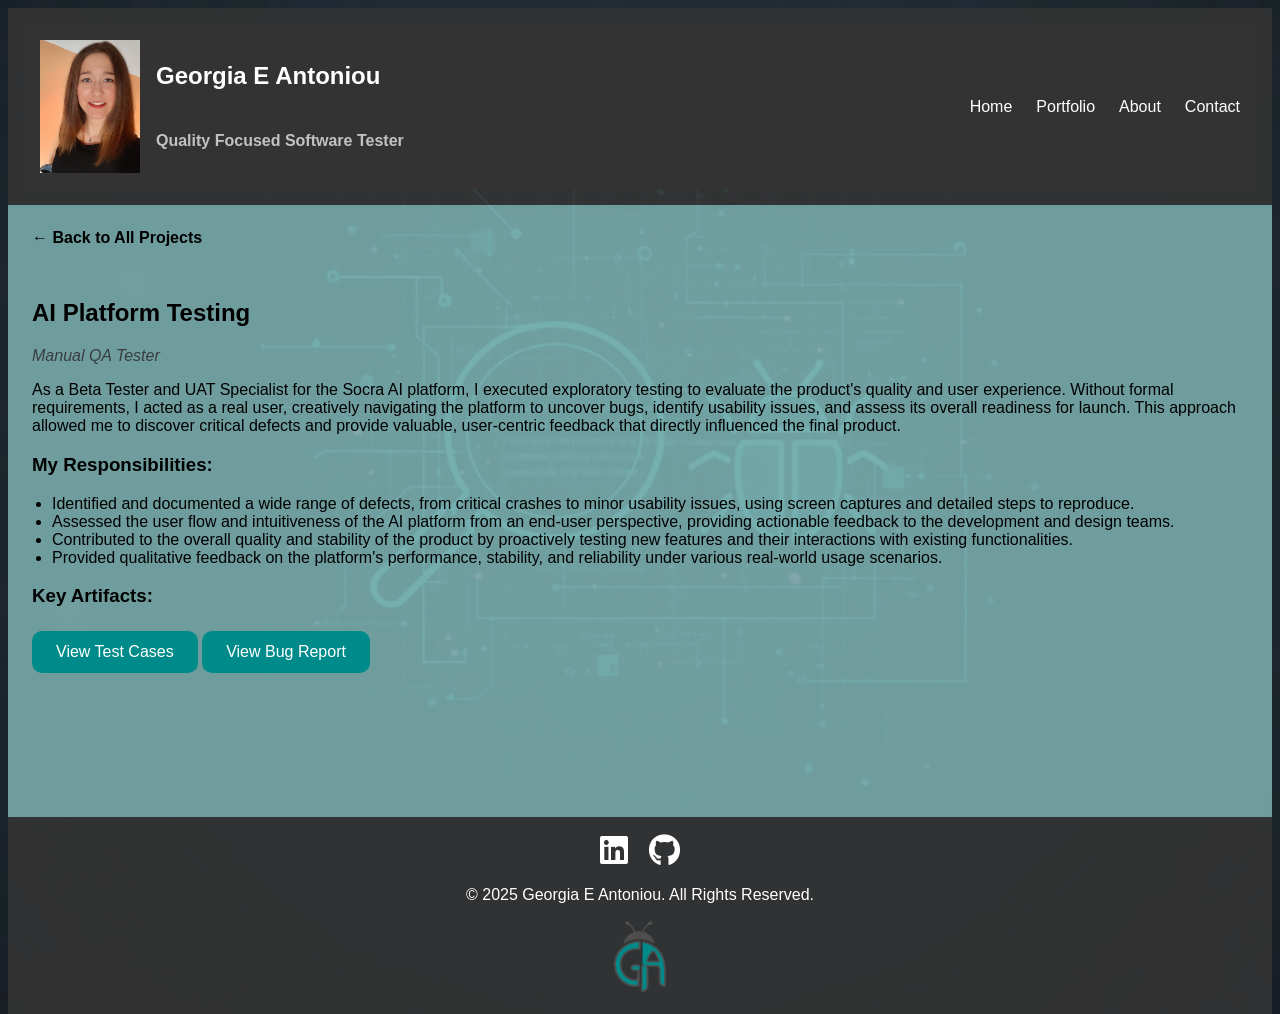
==== MyPortfolio/socra-project.html @ e7636b96 "Add project files. Worked on the stylish og the site  Working with my portfolio  remove old licence " ====
﻿<!DOCTYPE html>
<html lang="en">
<head>
    <meta charset="UTF-8">
    <meta name="viewport" content="width=device-width, initial-scale=1.0">
    <title>AI Platform Testing | My Portfolio</title>
    <link rel="stylesheet" href="wwwroot/styles/main.css">
    <link rel="stylesheet" href="https://cdnjs.cloudflare.com/ajax/libs/font-awesome/6.5.2/css/all.min.css">
    <link rel="icon" type="image/x-icon" href="wwwroot/assets/images/favicon.ico">
</head>
<body>
    <header>
        <nav>
            <div class="header-container">
                <img class="header-photo" src="wwwroot/assets/images/myPhoto.png" alt="A professional headshot of me, a software tester.">
                <div class="name-and-title">
                    <h1>Georgia E Antoniou</h1>
                    <h4 class="faded">Quality Focused Software Tester</h4>

                </div>
            </div>
            <ul>
                <li><a href="index.html">Home</a></li>
                <li><a href="portfolio.html">Portfolio</a></li>
                <li><a href="about.html">About</a></li>
                <li><a href="contact.html">Contact</a></li>
            </ul>
        </nav>
    </header>

    <main>
        <section class="project-details">
            <a href="portfolio.html" class="back-link">← Back to All Projects</a>
            <h2>AI Platform Testing</h2>
            <p class="project-role">Manual QA Tester</p>

            <p>
                As a Beta Tester and UAT Specialist for the Socra AI platform, I executed exploratory testing to evaluate the product's quality and user experience.
                Without formal requirements, I acted as a real user, creatively navigating the platform to uncover bugs, identify usability issues,
                and assess its overall readiness for launch. This approach allowed me to discover critical defects and provide valuable,
                user-centric feedback that directly influenced the final product.
            </p>

            <h3>My Responsibilities:</h3>
            <ul>
                <li>Identified and documented a wide range of defects, from critical crashes to minor usability issues, using screen captures and detailed steps to reproduce.</li>
                <li>Assessed the user flow and intuitiveness of the AI platform from an end-user perspective, providing actionable feedback to the development and design teams.</li>
                <li>Contributed to the overall quality and stability of the product by proactively testing new features and their interactions with existing functionalities.</li>
                <li>Provided qualitative feedback on the platform's performance, stability, and reliability under various real-world usage scenarios.</li>
            </ul>

            <h3>Key Artifacts:</h3>
            <div class="project-links">
                <a href="assets/pdfs/socra/test-cases.xlsx" class="cta-button" target="_blank">View Test Cases</a>
                <a href="assets/pdfs/ecommerce-bug-report.pdf" class="cta-button" target="_blank">View Bug Report</a>
            </div>
        </section>
    </main>

    <footer>
        <div>
            <div>

            </div>
            <div>
                <div class="social-links">
                    <a href="https://linkedin.com/in/georgia-antoniou-2629a819a/" target="_blank" aria-label="LinkedIn"><i class="fab fa-linkedin"></i></a>
                    <a href="https://github.com/GeorgiaAntoniou" target="_blank" aria-label="GitHub"><i class="fab fa-github"></i></a>
                </div>
                <p>&copy; 2025 Georgia E Antoniou. All Rights Reserved.</p>
            </div>
            <div>
                <img src="wwwroot/assets/images/logo.png" width="5%">
            </div>
        </div>
    </footer>
</body>
</html>
---- MyPortfolio/wwwroot/styles/main.css ----
﻿:root {
    --primary-color: #008b8b;
    --secondary-color: #6c757d;
    --background-light-color: rgba(120, 170, 170, 0.9);
    --background-dark-color: rgba(51, 51, 51, 0.9);
}

html, body, #app {
    height: 100%;
    /*margin: 0;*/
    background: url("../assets/images/background-image.jpg") no-repeat center center fixed;
    -webkit-background-size: cover;
    -moz-background-size: cover;
    -o-background-size: cover;
    background-size: cover;
}

body {
    display: flex;
    flex-direction: column;
    font-family: Arial, sans-serif;
}

header {
    background-color: var(--background-dark-color);
    color: white;
    padding: 1rem;
}

main {
    flex: 1;
    background-color: var(--background-light-color);
}

footer {
    padding: 1em;
    text-align: center;
    background-color: var(--background-dark-color);
    color: white;
}

nav ul {
    list-style: none;
    display: flex;
    gap: 1rem;
}

nav {
    display: flex;
    justify-content: space-between;
    align-items: center;
    padding: 1rem;
    background-color: #333; /* Use a color that matches your header */
    color: white;
}

    nav .header-container {
        display: flex;
        align-items: center;
        gap: 1rem;
    }

    nav ul {
        list-style: none;
        display: flex;
        gap: 1.5rem; /* This controls the space between your links */
        margin: 0;
        padding: 0;
    }

    nav a {
        position: relative;
        color: white;
        text-decoration: none;
        transition: color 0.3s ease;
    }

        /* Your new underline hover effect CSS */
        nav a::after {
            content: '';
            position: absolute;
            width: 0;
            height: 2px;
            bottom: -5px;
            left: 0;
            background-color: white;
            transition: width 0.3s ease;
        }

        nav a:hover::after {
            width: 100%;
        }    .header-container {
        display: flex; /* Enables Flexbox layout */
        align-items: center; /* Aligns items vertically in the center */
        gap: 20px; /* Adds space between the photo and your name */
    }
    .name-and-title {
        display: flex;
        flex-direction: column; /* Stacks the name and title vertically */
    }
    .faded {
        color:rgba(255,255,255,0.7)
    }
    .header-photo {
        /* You can set the size here as before */
        width: 100px;
    }

/* Style for the hero section */
#hero {
    text-align: center;
    padding: 5rem 0;
    font-family:serif;
}

.cta-button {
    background-color: var(--primary-color);
    color: white;
    padding: 0.75rem 1.5rem;
    text-decoration: none;
    border-radius: 10px;
    transition: transform 0.2s ease-in-out;
    cursor: pointer;
    display: inline-block;
}
    .cta-button:hover {
        /* Move the button up by 3 pixels */
        transform: translateY(-3px);
        /* You can add a subtle shadow here too for a better effect */
        box-shadow: 0 5px 15px rgba(0, 0, 0, 1.9);
        
    }

/* Container for all project cards */
.project-container {
    display: flex;
    flex-wrap: wrap; /* Allows cards to wrap to the next line on smaller screens */
    justify-content: center; /* Centers cards horizontally */
    gap: 2rem; /* Adds space between each card */
    padding: 2rem;
}

/* Styling for each individual project card */
.project-card {
    background-color: rgba(51, 51, 51, 0.7);
    border-radius: 10px;
    box-shadow: 0 4px 8px rgba(0, 0, 0, 0.1);
    padding: 2rem;
    max-width: 450px; /* Limits the max width of the card */
    width: 100%; /* Ensures the card takes up available space */
    transition: transform 0.3s ease-in-out;
    text-align: center;
    height: fit-content;
}

    .project-card:hover {
        transform: translateY(-5px); /* Adds a subtle lift effect on hover */
        box-shadow: 0 6px 12px rgba(0, 0, 0, 0.15);
    }

    /* Project titles and roles */
    .project-card h3 {
        color: rgba(120, 170, 170, 0.9);
        margin-top: 0;
    }
    .project-card .cta-button {
        background-color: rgba(120, 170, 170, 0.9);
    }

.project-role {
    font-style: italic;
    color: rgba(51, 51, 51, 0.9);
    margin-bottom: 1rem;
}

/* Project links */
.project-links {
    margin-top: 1.5rem;
}

.project-details {
    /* Adds space below the details section to separate it from links or buttons */
    padding: 1.5rem 1.5rem 9rem 1.5rem;
}

    .project-details h4 {
        /* Ensures the heading has some space below it */
        margin-bottom: 0.5rem;
        color: #555; /* A slightly softer color for the sub-heading */
    }

    .project-details ul {
        /* Removes the default padding of the list to align it with the text above */
        padding-left: 1.25rem;
    }
#about-me {
    padding: 2rem;
    
    
}

.about-container {
    display: flex;
    align-items: flex-start; /* Aligns items to the top */
    gap: 3rem; /* Creates space between the photo and the text */
    max-width: 900px;
    margin: 0 auto; /* Centers the container on the page */
}

.profile-photo-large {
    width: 250px;
    height: auto;
    border-radius: 10px;
}

.about-text h2 {
    margin-top: 0;
    color: #007bff;
    
}
.about-text-par {
    text-align: start;
    font-size: 20px;
}
.back-link {
    display: inline-block;
    margin-bottom: 2rem;
    color: black ;
    text-decoration: none;
    font-weight: bold;
    font-size: 1rem;
    transition: transform 0.2s ease-in-out;
}

    .back-link:hover {
        transform: translateX(-5px); /* Adds a subtle animation on hover */
        color: aliceblue;
  
       }

.about-me-title {
    text-align: center;
    font-family: serif;
    font-size: 35px;

}
.technical-skills {
    text-align: center;
    font-family: serif;
    font-size: 35px;
}
.skills {
    text-align: start;
    font-size: 20px;
}


.tagline {
    /* This is a simple example. You can adjust the value as needed. */
    margin-bottom: 4rem;
    font-size:21px;
    margin-top:3rem;
}

.short-description{
    font-size: 22px;
    margin-bottom:4rem;
}

.active-page {
    color: var(--primary-color); /* A clear, distinguishing color like green or a light blue */
    font-weight: bold; /* Makes the text bold for extra emphasis */
    text-decoration: auto; /* Adds a subtle underline */
}


#contact-me {
    padding: 3rem 1rem;
    max-width: 600px;
    margin: 0 auto;
}

    #contact-me h2 {
        text-align: center;
        margin-bottom: 2rem;
    }

.form-group {
    margin-bottom: 1.5rem;
}

    .form-group label {
        display: block;
        margin-bottom: 0.5rem;
        font-weight: bold;
    }

    .form-group input,
    .form-group textarea {
        width: 100%;
        padding: 0.75rem;
        border: 1px solid #ccc;
        border-radius: 5px;
        box-sizing: border-box; /* Ensures padding doesn't affect the width */
    }
.social-links {
    margin-bottom: 1rem;
}

    .social-links a {
        color: white; /* Match your footer text color */
        font-size: 2rem; /* Adjust the size of the icons */
        margin: 0 0.5rem;
       
        border-radius: 10px;
        transition: transform 0.2s ease-in-out;
        cursor: pointer;
        display: inline-block;
    }

        .social-links a:hover {
            color: var(--primary-color) !important;
            transform: translateY(-5px); /* Adds a subtle lift effect on hover */
            box-shadow: 0 6px 12px rgba(0, 0, 0, 0.15);
        }

#certifications {
    margin-top: 3rem;
    padding-bottom: 2rem;
}

.cert-list {
    list-style: none;
    padding: 0;
}

    .cert-list li {
        background-color: #f5f5f5; /* A light background color to make it stand out */
        padding: 1.5rem;
        border-radius: 8px;
        margin-bottom: 1.5rem;
        border-left: 5px solid #007bff; /* A nice highlight bar on the side */
    }

    .cert-list h4 {
        margin-top: 0;
        margin-bottom: 0.5rem;
        color: #333;
    }
.Certifications {
    text-align: center;
    font-family: serif;
    font-size: 35px;
}
.cert {
    text-align: start;
    font-size: 20px;
}
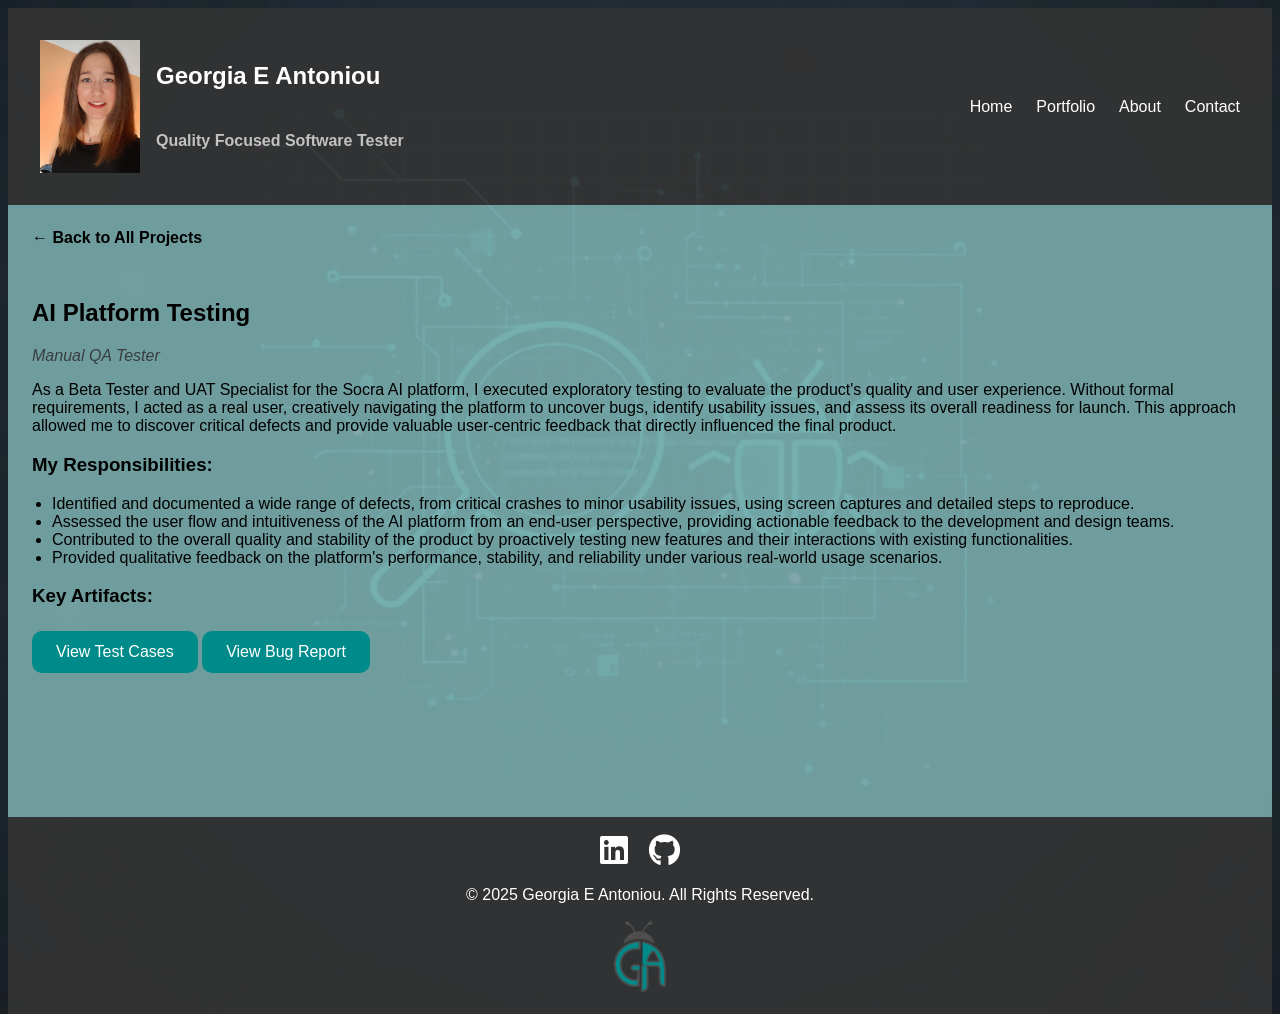
==== commit 8a629e4b: "Basic adjustments" ====
--- a/MyPortfolio/socra-project.html
+++ b/MyPortfolio/socra-project.html
@@ -37,7 +37,7 @@
             <p>
                 As a Beta Tester and UAT Specialist for the Socra AI platform, I executed exploratory testing to evaluate the product's quality and user experience.
                 Without formal requirements, I acted as a real user, creatively navigating the platform to uncover bugs, identify usability issues,
-                and assess its overall readiness for launch. This approach allowed me to discover critical defects and provide valuable,
+                and assess its overall readiness for launch. This approach allowed me to discover critical defects and provide valuable
                 user-centric feedback that directly influenced the final product.
             </p>
 
@@ -53,6 +53,7 @@
             <div class="project-links">
                 <a href="assets/pdfs/socra/test-cases.xlsx" class="cta-button" target="_blank">View Test Cases</a>
                 <a href="assets/pdfs/ecommerce-bug-report.pdf" class="cta-button" target="_blank">View Bug Report</a>
+                
             </div>
         </section>
     </main>
--- a/MyPortfolio/wwwroot/styles/main.css
+++ b/MyPortfolio/wwwroot/styles/main.css
@@ -25,6 +25,7 @@
     background-color: var(--background-dark-color);
     color: white;
     padding: 1rem;
+    position: relative;
 }
 
 main {
@@ -50,7 +51,7 @@
     justify-content: space-between;
     align-items: center;
     padding: 1rem;
-    background-color: #333; /* Use a color that matches your header */
+    //background-color: #333; /* Use a color that matches your header */
     color: white;
 }
 
@@ -130,6 +131,29 @@
         box-shadow: 0 5px 15px rgba(0, 0, 0, 1.9);
         
     }
+/* Base styling for a smaller CTA button */
+.small-cta-button {
+    background-color: var(--primary-color); /* Your primary blue */
+    color: white;
+    padding: 0.6rem 1.2rem; /* Slightly smaller padding */
+    text-decoration: none;
+    border-radius: 9px;
+    border: none;
+    cursor: zoom-in;
+    transition: all 0.3s ease; /* Smooth transitions for hover */
+    font-weight: normal;
+    display: inline-block;
+    text-align: center;
+    font-size: 0.9rem; /* Slightly smaller font size */
+}
+
+    /* Hover effect for the smaller CTA button */
+    .small-cta-button:hover {
+        background-color: var(--primary-color); /* Darker blue on hover */
+        transform: translateY(-2px); /* Slight lift */
+        box-shadow: 0 5px 15px rgba(0, 0, 0, 1.9); /* Subtle shadow */
+    }
+
 
 /* Container for all project cards */
 .project-container {
@@ -314,7 +338,7 @@
        
         border-radius: 10px;
         transition: transform 0.2s ease-in-out;
-        cursor: pointer;
+        cursor: grab;
         display: inline-block;
     }
 
@@ -356,3 +380,111 @@
     text-align: start;
     font-size: 20px;
 }
+.cert-link {
+    display: inline-block;
+    margin-top: 5px;
+    font-weight: normal;
+    text-decoration: none;
+    color: black; /* Primary accent color */
+    transition: color 0.3s ease;
+}
+    .cert-link:hover {
+        color: white; /* Darker blue on hover */
+        text-decoration: underline;
+    }
+
+.cert-button{
+    list-style:none;
+    margin-bottom:1.5rem;
+}
+
+.back-to-top-button {
+    /* Fixed positioning keeps it in place while scrolling */
+    position: fixed;
+    bottom: 20px; /* Distance from the bottom of the screen */
+    right: 20px; /* Distance from the right of the screen */
+    /* Ensure it has a slightly higher stacking order */
+    z-index: 1000;
+    /* Inherits styling from .small-cta-button (color, padding, hover) */
+    text-decoration: none;
+}
+
+.hamburger-icon {
+    display: none;
+    cursor: pointer;
+    font-size: 2rem;
+    color:white;
+    z-index: 1001; /* Ensure it's above the menu */
+}
+
+
+@media (max-width: 768px) {
+
+    /* 1. Change NAV to Vertical Stack (Crucial Change) */
+    nav {
+        /* OVERRIDE: Change to vertical stacking */
+        flex-direction: column;
+        /* Ensure content aligns left */
+        justify-content: flex-start;
+        align-items: flex-start;
+        position: relative;
+        padding: 1rem;
+    }
+
+    /* 2. Position the Hamburger Icon */
+    .hamburger-icon {
+        display: block;
+        font-size: 2rem;
+        color: white;
+        z-index: 1002;
+        /* Absolute positioning is still the easiest way to place it on the top-right corner */
+        position: absolute;
+        top: 1rem; /* Adjust to sit at the top of the header */
+        right: 0rem; /* Space from the right edge */
+        transform: none; /* Reset the center-align transform */
+    }
+
+    /* 3. Style the Header Container */
+    .header-container {
+        /* Let the container take the full width below the logo, but only if needed */
+        width: 100%;
+        max-width: 100%; /* Remove previous width restriction */
+        margin-bottom: 0.5rem; /* Small space between the info and the links */
+    }
+
+    /* 4. Style the Navigation List (The links that are toggled) */
+    nav ul {
+        /* OVERRIDE: Ensure it's hidden by default, and takes full width when shown */
+        display: none;
+        flex-direction: column;
+        width: 100%; /* Links take full width below the profile info */
+        padding: 0;
+        gap: 0.5rem; /* Closer spacing for stacked links */
+        /* Remove the fixed/slide-out positioning */
+        position: static;
+        height: auto;
+        background-color: transparent;
+        box-shadow: none;
+        transform: none;
+        transition: none;
+    }
+
+        /* 5. Class toggled by Blazor to show the menu (The links are now below) */
+        nav ul.open {
+            display: flex; /* SHOW THE STACKED LIST */
+        }
+
+        /* 6. Ensure links have proper spacing */
+        nav ul li {
+            width: 100%;
+            text-align: left;
+        }
+}
+
+.margin-1-lr{
+    margin:0 1em;
+}
+
+nav ul i {
+    margin-right: 0.5rem; /* Adds space between the icon and the link text */
+}
